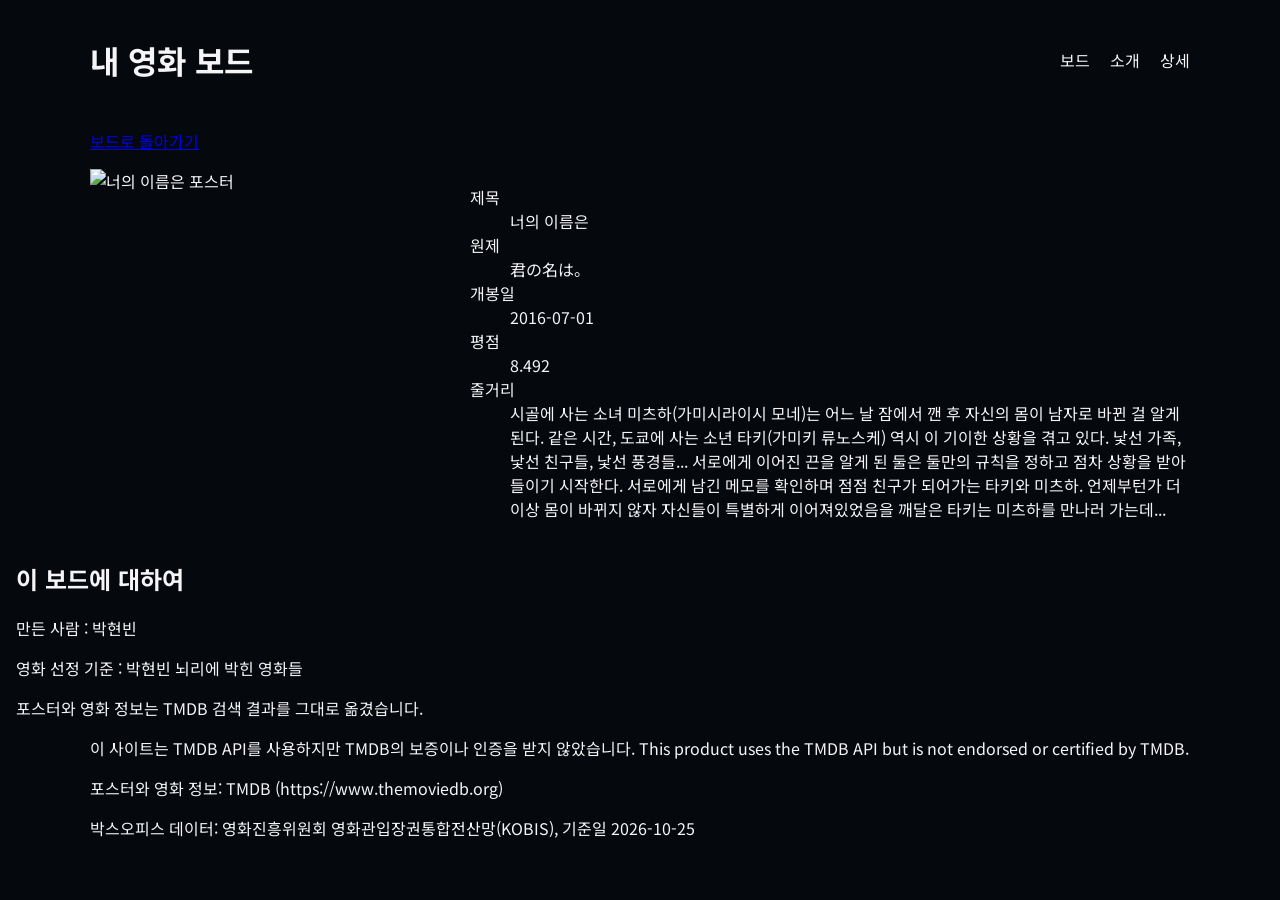
==== detail.html @ 5f73b0d4 "end" ====
<!DOCTYPE html>
<html lang="ko">

<head>
    <meta charset="UTF-8">
    <meta name="viewport" content="width=device-width, initial-scale=1.0">
    <title>너의 이름은</title>
    <!-- 구글 폰트 <link> 두세 줄을 여기에 붙여 넣기 -->
    <link rel="stylesheet" href="./style.css">
    <link rel="preconnect" href="https://fonts.googleapis.com">
    <link rel="preconnect" href="https://fonts.gstatic.com" crossorigin>
    <link href="https://fonts.googleapis.com/css2?family=Black+Han+Sans&family=Noto+Sans+KR:wght@100..900&display=swap" rel="stylesheet">

</head>

<body class="detail-page">

    <header class="top">
        <h1>내 영화 보드</h1>
        <nav>
            <ul>
                <li><a href="index.html#mine">보드</a></li>
                <li><a href="index.html#boxoffice">소개</a></li>
                <li><a href="detail.html">상세</a></li>
            </ul>
        </nav>
    </header>



    <main>
        <p><a href="index.html">보드로 돌아가기</a></p>

        <article class="detail">
            
            <img src="https://image.tmdb.org/t/p/w342/2DJCufz3Oa703PbLjNX1pM6MCG2.jpg" alt="너의 이름은 포스터">
            <dl>
                <dt>제목</dt>
                <dd>너의 이름은</dd>
                <dt>원제</dt>
                <dd>君の名は。</dd>
                <dt>개봉일</dt>
                <dd>2016-07-01</dd>
                <dt>평점</dt>
                <dd>8.492</dd>
                <dt>줄거리</dt>
                <dd>시골에 사는 소녀 미츠하(가미시라이시 모네)는 어느 날 잠에서 깬 후 자신의 몸이 남자로 바뀐 걸 알게 된다. 같은 시간, 도쿄에 사는 소년 타키(가미키 류노스케) 역시 이 기이한 상황을 겪고 있다. 낯선 가족, 낯선 친구들, 낯선 풍경들... 서로에게 이어진 끈을 알게 된 둘은 둘만의 규칙을 정하고 점차 상황을 받아들이기 시작한다. 서로에게 남긴 메모를 확인하며 점점 친구가 되어가는 타키와 미츠하. 언제부턴가 더 이상 몸이 바뀌지 않자 자신들이 특별하게 이어져있었음을 깨달은 타키는 미츠하를 만나러 가는데...</dd>
            </dl>
        </article>

    </main>

    <section id="about">
        <h2>이 보드에 대하여</h2>
        <p>만든 사람 : 박현빈</p>
        <p>영화 선정 기준 : 박현빈 뇌리에 박힌 영화들</p>
        <p>포스터와 영화 정보는 TMDB 검색 결과를 그대로 옮겼습니다.</p>
    </section>

</body>

<footer>
    <p>이 사이트는 TMDB API를 사용하지만 TMDB의 보증이나 인증을 받지 않았습니다.
        This product uses the TMDB API but is not endorsed or certified by TMDB.</p>
    <p>포스터와 영화 정보: TMDB (https://www.themoviedb.org)</p>
    <p>박스오피스 데이터: 영화진흥위원회 영화관입장권통합전산망(KOBIS), 기준일 2026-10-25</p>
</footer>


</html>
---- style.css ----
:root { 
  --bg: #141e30; 
  --surface: #1f2b44; 
  --text: #f5f5f7; 
  --accent: #4da3ff; 
  --warn: #ff5a5f; 
  --font-title: "Black Han Sans", sans-serif; 
  --font-body: "Noto Sans KR", sans-serif; 
  --gap: 20px; 
} 


body { 
    background: var(--bg); 
    min-height: 100vh; 
    box-sizing: border-box; 
    margin: 0; 
    padding: 16px; 
    font-family: var(--font-body); 
    color: var(--text);
}

main, .top, .hero, footer { 
    max-width: 1100px; 
    margin: 0 auto 24px; 
}

.top { 
    display: flex; 
    justify-content: space-between; 
    align-items: center; 
}

nav ul { 
    display: flex; 
    flex-direction: column; 
    gap: 8px; 
    list-style: none; 
    margin: 0; 
    padding: 0; 
}

nav a { 
    color: var(--text); 
    text-decoration: none; 
}

.hero { 
    background-image: linear-gradient(rgba(0,0,0,0.6), rgba(0,0,0,0.6)), url("https://image.tmdb.org/t/p/w1280/r08LxMJCbf1SiJIWeyH9aJmdqwC.jpg"); 
    background-size: cover; 
    background-position: center; 
    min-height: 40vh; 
    padding: 24px; 
    box-sizing: border-box; 
    color: var(--text);
    border-radius: 12px; 
    display: flex; 
    flex-direction: column; 
    justify-content: center; 
}

.board { 
    display: grid; 
    grid-template-columns: repeat(auto-fit, minmax(240px, 1fr)); 
    gap: var(--gap);
}

.card { 
    position: relative; 
    transition: transform 0.3s, box-shadow 0.3s; 
    border-radius: 12px; 
    overflow: hidden; 
    box-shadow: 0 4px 12px rgba(0,0,0,0.3); 
    background: var(--surface);
    color: var(--text);
}

.card:hover { 
    transform: translateY(-8px); 
    box-shadow: 0 12px 32px rgba(255,193,7,0.6);
}

.info { 
    padding: 12px; 
}

.poster { 
    width: 100%; 
    display: block; 
    aspect-ratio: 2 / 3; 
    object-fit: cover; 
}

.badge { 
    position: absolute; 
    animation: pulse 2s infinite; 
    top: 12px; 
    right: 12px; 
    background: var(--warn);
    color: var(--text);
    padding: 4px 10px; 
    border-radius: 999px; 
    font-weight: bold; 
}

.rank {
    position: absolute;
    top: 12px;
    left: 12px;
    background: var(--accent);
    color: var(--bg);
    padding: 4px 10px;
    border-radius: 999px;
    font-weight: bold;
}

.change.up::before { content: "▲ "; }
.change.down::before { content: "▼ "; }
.change.new::before { content: "NEW "; }

.change.up, .change.new { color: var(--warn); }
.change.down { color: var(--accent); }

.card.no-poster .poster-fallback {
    aspect-ratio: 2 / 3;
    display: flex; align-items: center; justify-content: center;
    font-size: 5rem; font-family: var(--font-title);
    background: linear-gradient(135deg, var(--accent), var(--surface));
}

h1, footer { 
    color: var(--text);
}

.detail-page {
    background-image: linear-gradient(rgba(0, 0, 0, 0.75), rgba(0, 0, 0, 0.75)), url("https://image.tmdb.org/t/p/w1280/mMtUybQ6hL24FXo0F3Z4j2KG7kZ.jpg");
    background-size: cover; 
    min-height: 100vh;
}

.detail { 
    display: grid; 
    grid-template-columns: 1fr; 
    gap: var(--gap); 
}

.detail img { 
    width: 100%; 
}

@keyframes pulse { 
    0%, 100% { transform: scale(1); } 
    50% { transform: scale(1.15); } 
}

@media (min-width: 600px) { 
    nav ul { 
        flex-direction: row; 
        gap: var(--gap);
    }
    .detail { 
        grid-template-columns: 1fr 2fr;
    }
    .detail img { 
        width: 100%;
    }
}

@media (min-width: 1024px) { 
    .hero { 
        min-height: 60vh; 
    } 
    .hero h2 { 
        font-size: 3rem; 
    } 
}
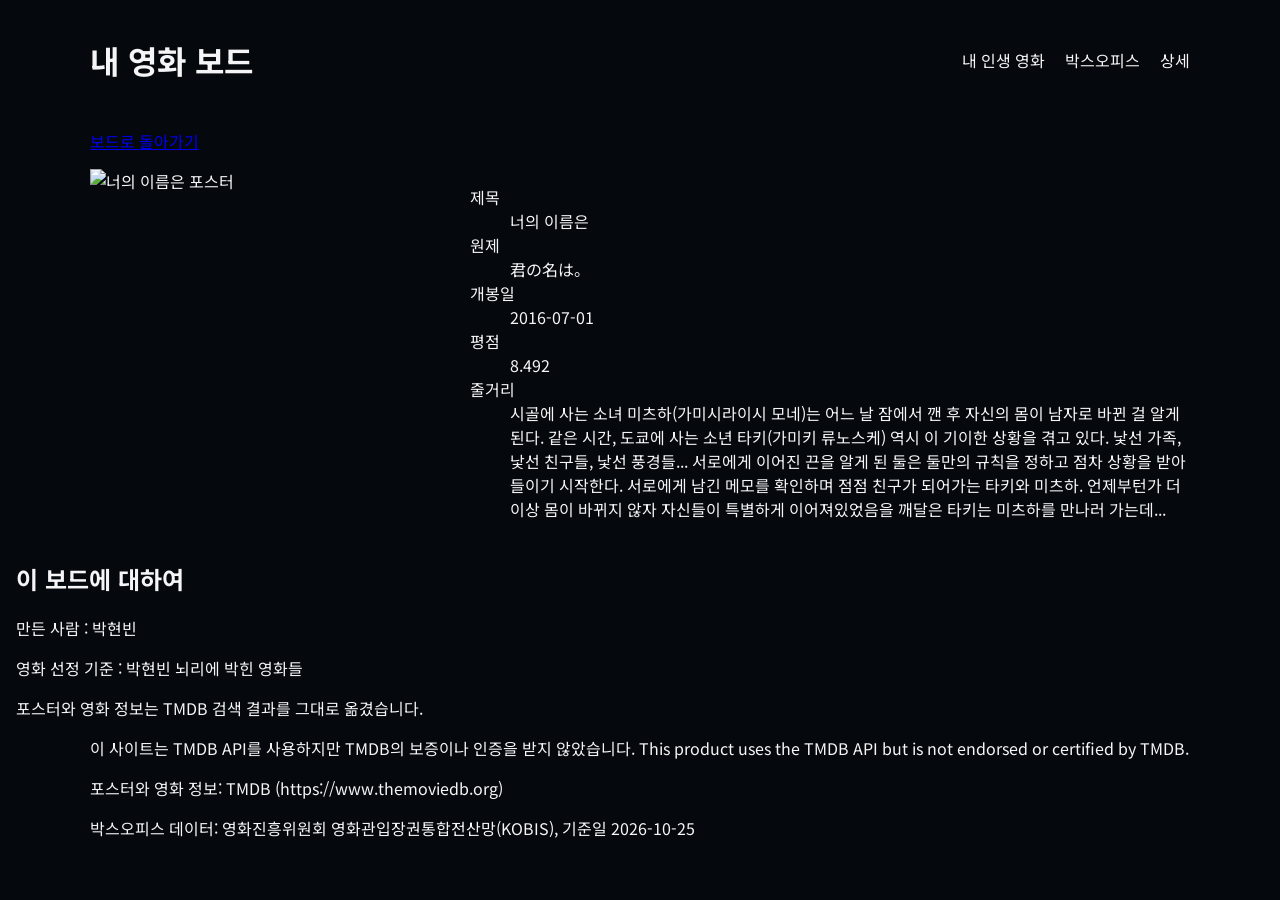
==== commit 5af4e344: "end" ====
--- a/detail.html
+++ b/detail.html
@@ -19,8 +19,8 @@
         <h1>내 영화 보드</h1>
         <nav>
             <ul>
-                <li><a href="index.html#mine">보드</a></li>
-                <li><a href="index.html#boxoffice">소개</a></li>
+                <li><a href="index.html#mine">내 인생 영화</a></li>
+                <li><a href="index.html#boxoffice">박스오피스</a></li>
                 <li><a href="detail.html">상세</a></li>
             </ul>
         </nav>
@@ -33,7 +33,7 @@
 
         <article class="detail">
             
-            <img src="https://image.tmdb.org/t/p/w342/2DJCufz3Oa703PbLjNX1pM6MCG2.jpg" alt="너의 이름은 포스터">
+            <img src="https://image.tmdb.org/t/p/w500/2DJCufz3Oa703PbLjNX1pM6MCG2.jpg" alt="너의 이름은 포스터">
             <dl>
                 <dt>제목</dt>
                 <dd>너의 이름은</dd>
--- a/style.css
+++ b/style.css
@@ -46,7 +46,7 @@
 }
 
 .hero { 
-    background-image: linear-gradient(rgba(0,0,0,0.6), rgba(0,0,0,0.6)), url("https://image.tmdb.org/t/p/w1280/r08LxMJCbf1SiJIWeyH9aJmdqwC.jpg"); 
+    background-image: linear-gradient(rgba(0,0,0,0.6), rgba(0,0,0,0.6)), url("https://image.tmdb.org/t/p/w1280/mMtUybQ6hL24FXo0F3Z4j2KG7kZ.jpg"); 
     background-size: cover; 
     background-position: center; 
     min-height: 40vh; 
